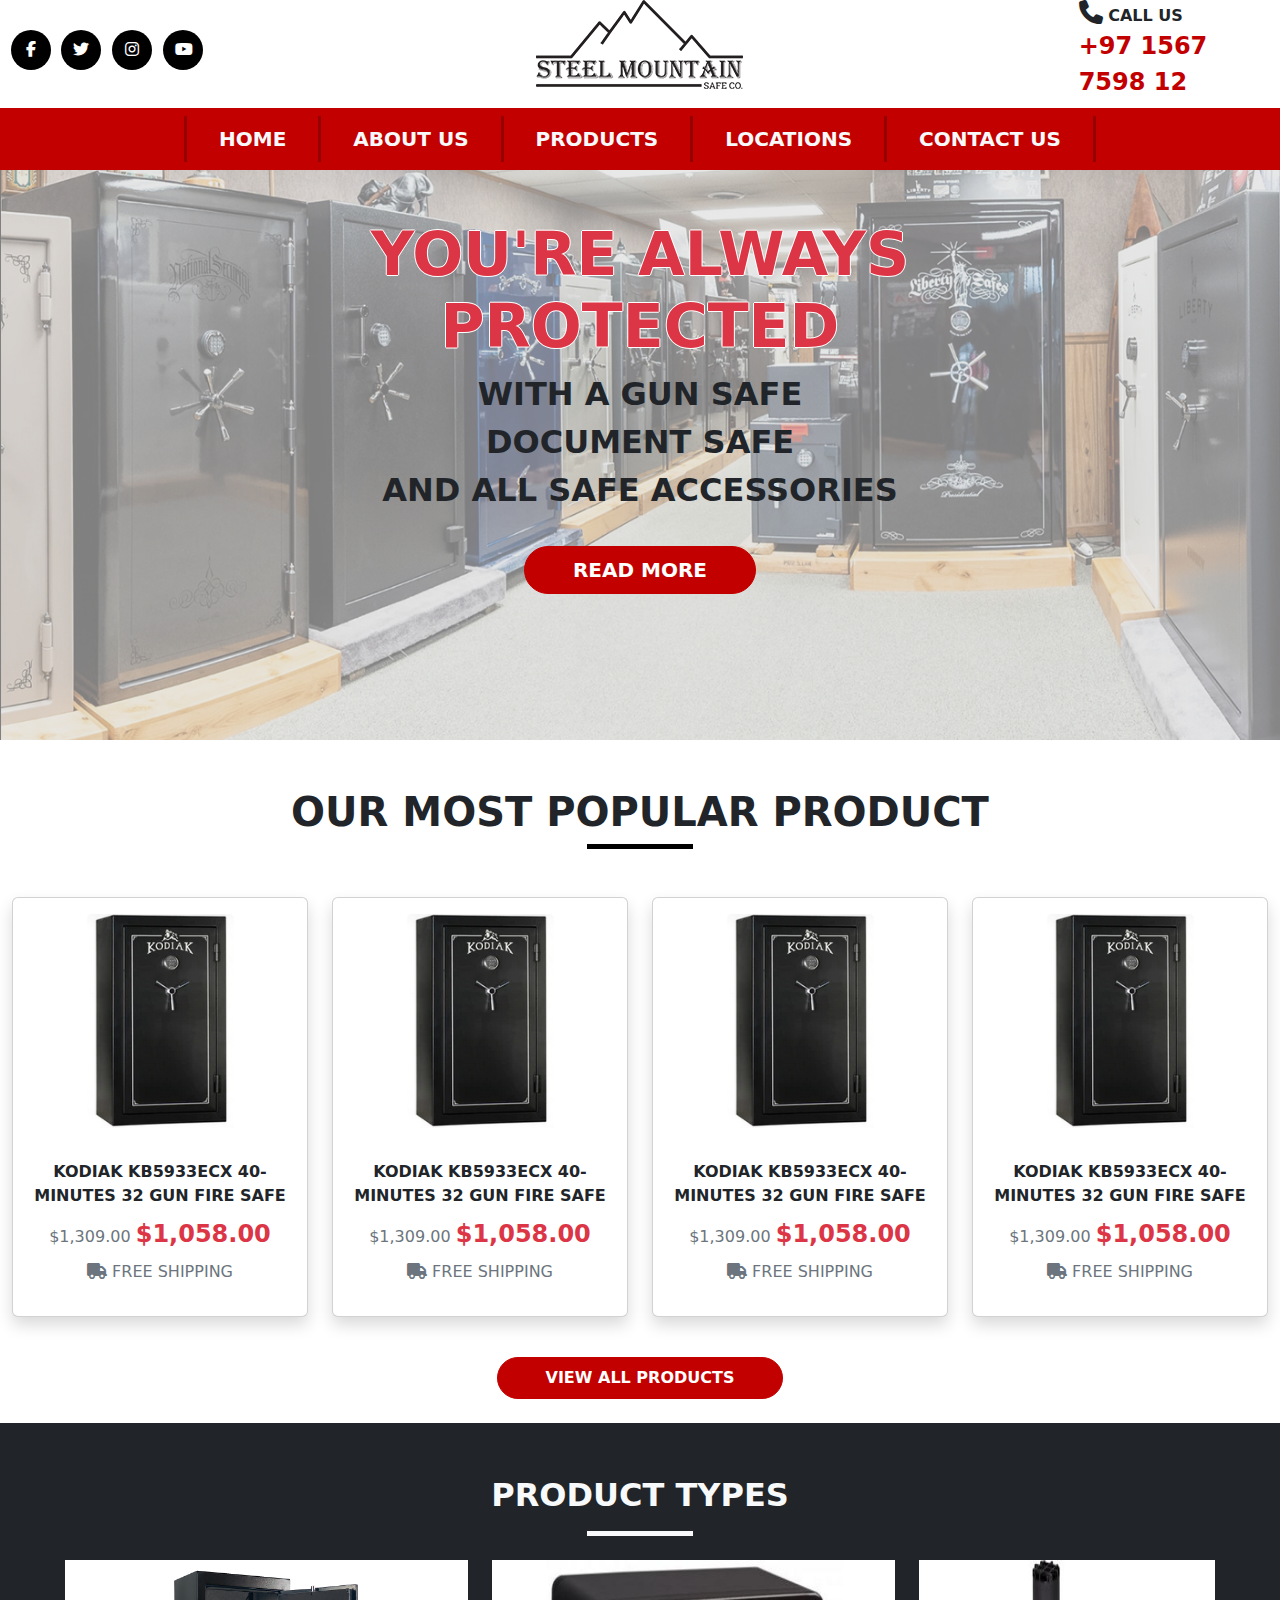
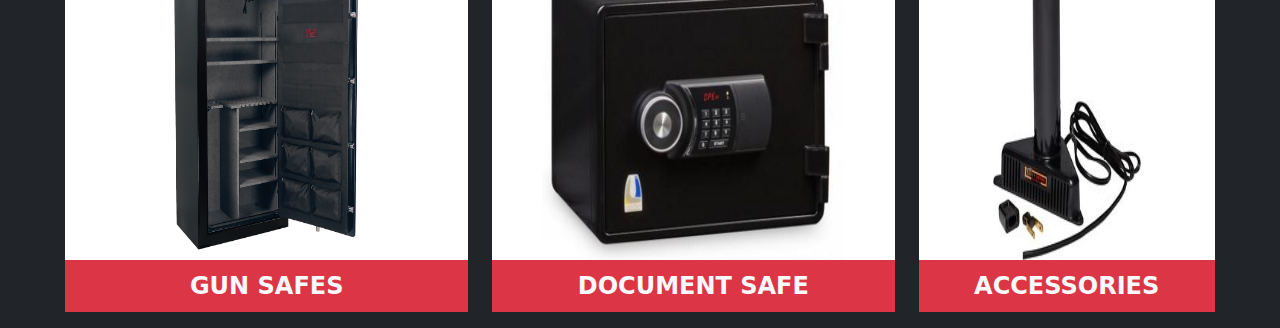
==== index.html @ 43d5d875 "u" ====
<!DOCTYPE html>
<html lang="en">

<head>
    <meta charset="UTF-8">
    <meta name="viewport" content="width=device-width, initial-scale=1.0">
    <title>Document</title>
    <link rel="stylesheet" href="https://cdn.jsdelivr.net/npm/bootstrap@5.3.3/dist/css/bootstrap.min.css">
    <link rel="stylesheet" href="https://cdn.jsdelivr.net/npm/bootstrap-icons@1.11.3/font/bootstrap-icons.min.css">
    <link rel="stylesheet" href="https://cdnjs.cloudflare.com/ajax/libs/font-awesome/6.7.2/css/all.min.css ">
    <link rel="stylesheet" href="/css/style.css">
</head>

<body>
    <!-- header Section -->
    <header class="header">
        <div class="container">
            <div class="row">
                <div class="col-2 align-self-center">
                    <div class="row social-links justify-content-evenly">
                        <div class="text-center links align-content-center">
                            <a href="#"><i class="fa-brands fa-facebook-f"></i></a>
                        </div>
                        <div class="text-center links align-content-center">
                            <a href="#"><i class="fa-brands fa-twitter"></i></a>
                        </div>
                        <div class="text-center links align-content-center">
                            <a href="#"><i class="fa-brands fa-instagram"></i></a>
                        </div>
                        <div class="text-center links align-content-center">
                            <a href="#"><i class="fa-brands fa-youtube"></i></a>
                        </div>
                    </div>
                </div>
                <div class="col-8 text-center">
                    <img src="/img/logo.png" class="logo" alt="">
                </div>
                <div class="col-2 text-start align-content-center">
                    <div class="row">
                        <div class="col align-self-center fw-bold">
                            <i class="fa-solid fa-phone" style="font-size: 1.5rem;"></i> CALL US
                        </div>
                    </div>
                    <div class="row ">
                        <div class="col text-primary fw-bolder fs-4">
                            +97 1567 7598 12
                        </div>
                    </div>
                </div>
            </div>
        </div>
    </header>

    <!-- Navbar Section -->
    <nav class="navbar navbar-expand-lg bg-primary mt-2">
        <div class="container">
            <button class="navbar-toggler" type="button" data-bs-toggle="collapse" data-bs-target="#navbarSupportedContent" aria-controls="navbarSupportedContent" aria-expanded="false" aria-label="Toggle navigation">
                <span class="navbar-toggler-icon"></span>
            </button>
            <div class="collapse navbar-collapse justify-content-center" id="navbarSupportedContent">
                <ul class="navbar-nav" id="navbarNav">
                    <li class="nav-item">
                        <a href="#" class="nav-link active text-light fw-bold fs-5 me-5 w-100 text-center border-start border-primary border-3">HOME</a>
                    </li>
                    <li class="nav-item">
                        <a href="#" class="nav-link text-light fw-bold fs-5 me-5 w-100 text-center border-start border-primary border-3">ABOUT US</a>
                    </li>
                    <li class="nav-item">
                        <a href="#" class="nav-link text-light fw-bold fs-5 me-5 w-100 text-center border-start border-primary border-3">PRODUCTS</a>
                    </li>
                    <li class="nav-item">
                        <a href="#" class="nav-link text-light fw-bold fs-5 me-5 w-100 text-center border-start border-primary border-3">LOCATIONS</a>
                    </li>
                    <li class="nav-item">
                        <a href="#" class="nav-link text-light fw-bold fs-5 me-5 w-100 text-center border-start border-end border-primary border-3">CONTACT US</a>
                    </li>
                </ul>
            </div>
        </div>
    </nav>

    <!-- Banner Section -->
    <section class="banner-section">
        <div class="container banner">
            <div class="row">
                <div class="col text-center">
                    <h1 class="fw-bolder text-danger text-shadow text-large mt-5">YOU'RE ALWAYS <br>PROTECTED</h1>
                    <p class="fs-2 fw-bolder">WITH A GUN SAFE <br> DOCUMENT SAFE <br> AND ALL SAFE ACCESSORIES</p>
                    <a href="#" class="btn btn-primary mt-3 fs-5 fw-bolder px-5 py-2 rounded-pill">READ MORE</a>
                </div>
            </div>
        </div>
    </section>

    <!-- Products Section -->
    <section class="section-2">
        <div class="container">
            <div class="row">
                <div class="col">
                    <h1 class="fw-bold text-center mt-5"> OUR MOST POPULAR PRODUCT</h1>
                </div>
            </div>
            <div class="row justify-content-center">
                <div class="col-1 bar">
                </div>
            </div>
            <div class="row mt-5 justify-content-center">
                <div class="col-lg-3 col-md-8">
                    <div class="card align-items-center mb-3 shadow">
                        <img src="/img/product_img.jpg" alt="" class="card-img-top w-50 my-3">
                        <div class="card-body">
                            <div class="card-title text-center fw-bolder">
                                KODIAK KB5933ECX 40-MINUTES 32 GUN FIRE SAFE
                            </div>
                            <div class="card-text text-center">
                                <span class="fs-6 text-secondary">$1,309.00</span> <span class="fs-4 fw-bolder text-danger">$1,058.00</span>
                                <br>
                                <p class="text-secondary mt-2"><i class="fa-solid fa-truck"></i> FREE SHIPPING</p>
                            </div>
                        </div>
                    </div>
                </div>
                <div class="col-lg-3  col-md-8">
                    <div class="card align-items-center  mb-3 shadow">
                        <img src="/img/product_img.jpg" alt="" class="card-img-top w-50 my-3">
                        <div class="card-body">
                            <div class="card-title text-center fw-bolder">
                                KODIAK KB5933ECX 40-MINUTES 32 GUN FIRE SAFE
                            </div>
                            <div class="card-text text-center">
                                <span class="fs-6 text-secondary">$1,309.00</span> <span class="fs-4 fw-bolder text-danger">$1,058.00</span>
                                <br>
                                <p class="text-secondary mt-2"><i class="fa-solid fa-truck"></i> FREE SHIPPING</p>
                            </div>
                        </div>
                    </div>
                </div>
                <div class="col-lg-3 col-md-8">
                    <div class="card align-items-center  mb-3 shadow">
                        <img src="/img/product_img.jpg" alt="" class="card-img-top w-50 my-3">
                        <div class="card-body">
                            <div class="card-title text-center fw-bolder">
                                KODIAK KB5933ECX 40-MINUTES 32 GUN FIRE SAFE
                            </div>
                            <div class="card-text text-center">
                                <span class="fs-6 text-secondary">$1,309.00</span> <span class="fs-4 fw-bolder text-danger">$1,058.00</span>
                                <br>
                                <p class="text-secondary mt-2"><i class="fa-solid fa-truck"></i> FREE SHIPPING</p>
                            </div>
                        </div>
                    </div>
                </div>
                <div class="col-lg-3 col-md-8">
                    <div class="card align-items-center  mb-3 shadow">
                        <img src="/img/product_img.jpg" alt="" class="card-img-top w-50 my-3">
                        <div class="card-body">
                            <div class="card-title text-center fw-bolder">
                                KODIAK KB5933ECX 40-MINUTES 32 GUN FIRE SAFE
                            </div>
                            <div class="card-text text-center">
                                <span class="fs-6 text-secondary">$1,309.00</span> <span class="fs-4 fw-bolder text-danger">$1,058.00</span>
                                <br>
                                <p class="text-secondary mt-2"><i class="fa-solid fa-truck"></i> FREE SHIPPING</p>
                            </div>
                        </div>
                    </div>
                </div>
            </div>
            <div class="row">
                <div class="col text-center">
                    <a href="#" class="btn btn-primary px-5 rounded-pill fw-bold py-2 m-4"> VIEW ALL PRODUCTS</a>
                </div>
            </div>
        </div>
    </section>

    <!-- product Types -->
    <section class="section-3">
        <div class="container bg-dark">
            <div class="row">
                <div class="col text-center text-light fs-2 fw-bold my-1 mt-5">
                    PRODUCT TYPES
                </div>
            </div>
            <div class="row justify-content-center">
                <div class="col-1 bg-light my-2" style="height: 5px;">
                </div>
            </div>

            <div class="row Product-types justify-content-center mt-3">
                <div class="col-lg-4 col-md-3 mb-3">
                    <div class="card align-items-center rounded-0 border-0">
                        <img src="/img/gun-safe.jpg" alt="" class="card-img-top w-50" style="height:300px;">
                        <div class="card-title w-100 bg-danger mb-0 text-light fw-bolder text-center fs-4 py-2">
                            GUN SAFES
                        </div>
                    </div>
                </div>
                <div class="col-lg-4 col-md-6 mb-3">
                    <div class="card align-items-center rounded-0 border-0">
                        <img src="/img/document-safe.jpg" alt="" class="card-img-top w-75" style="height: 300px;">
                        <div class="card-title w-100 bg-danger mb-0 text-light fw-bolder text-center fs-4 py-2">
                            DOCUMENT SAFE
                        </div>
                    </div>
                </div>
                <div class="col-lg-3 col-md-3 mb-3">
                    <div class="card align-items-center  rounded-0 border-0">
                        <img src="/img/accessories.jpg" alt="" class="card-img-top w-50" style="height: 300px;">
                        <div class="card-title w-100 bg-danger mb-0 text-light fw-bolder text-center fs-4 py-2">
                            ACCESSORIES
                        </div>
                    </div>
                </div>
            </div>
        </div>
    </section>
    <script src="https://cdn.jsdelivr.net/npm/bootstrap@5.3.3/dist/js/bootstrap.bundle.min.js "></script>
</body>

</html>
---- css/style.css ----
.header a {
    text-decoration: none;
    color: white;
}

.container {
    max-width: 1510px;
}

.header .links {
    width: 40px;
    height: 40px;
    border-radius: 50px;
    background-color: black;
}

.text-primary {
    color: rgb(195, 0, 0) !important;
}

.bg-primary {
    background-color: rgb(195, 0, 0) !important;
}

.banner {
    background-image: linear-gradient(rgba(255, 255, 255, 0.5), rgba(255, 255, 255, 0.5)), url(/img/banner.jpg);
    width: 100%;
    height: 570px;
    background-repeat: no-repeat;
    background-size: cover;
}

.text-shadow {
    text-shadow: 0px 1px rgb(255, 255, 255), 0px -1px rgb(255, 255, 255), -1px 0px rgb(255, 255, 255), 1px 0px rgb(255, 255, 255);
}

.text-large {
    font-size: 60px;
}

.border-primary {
    border-color: rgb(149, 0, 0)!important;
}


/* btn */

.btn-primary {
    background-color: rgb(195, 0, 0);
    border: 1px solid rgb(195, 0, 0);
}

.btn-primary:hover {
    background-color: rgb(154, 0, 0);
    border: 1px solid rgb(154, 0, 0);
}

.bar {
    background-color: black;
    height: 5px;
}
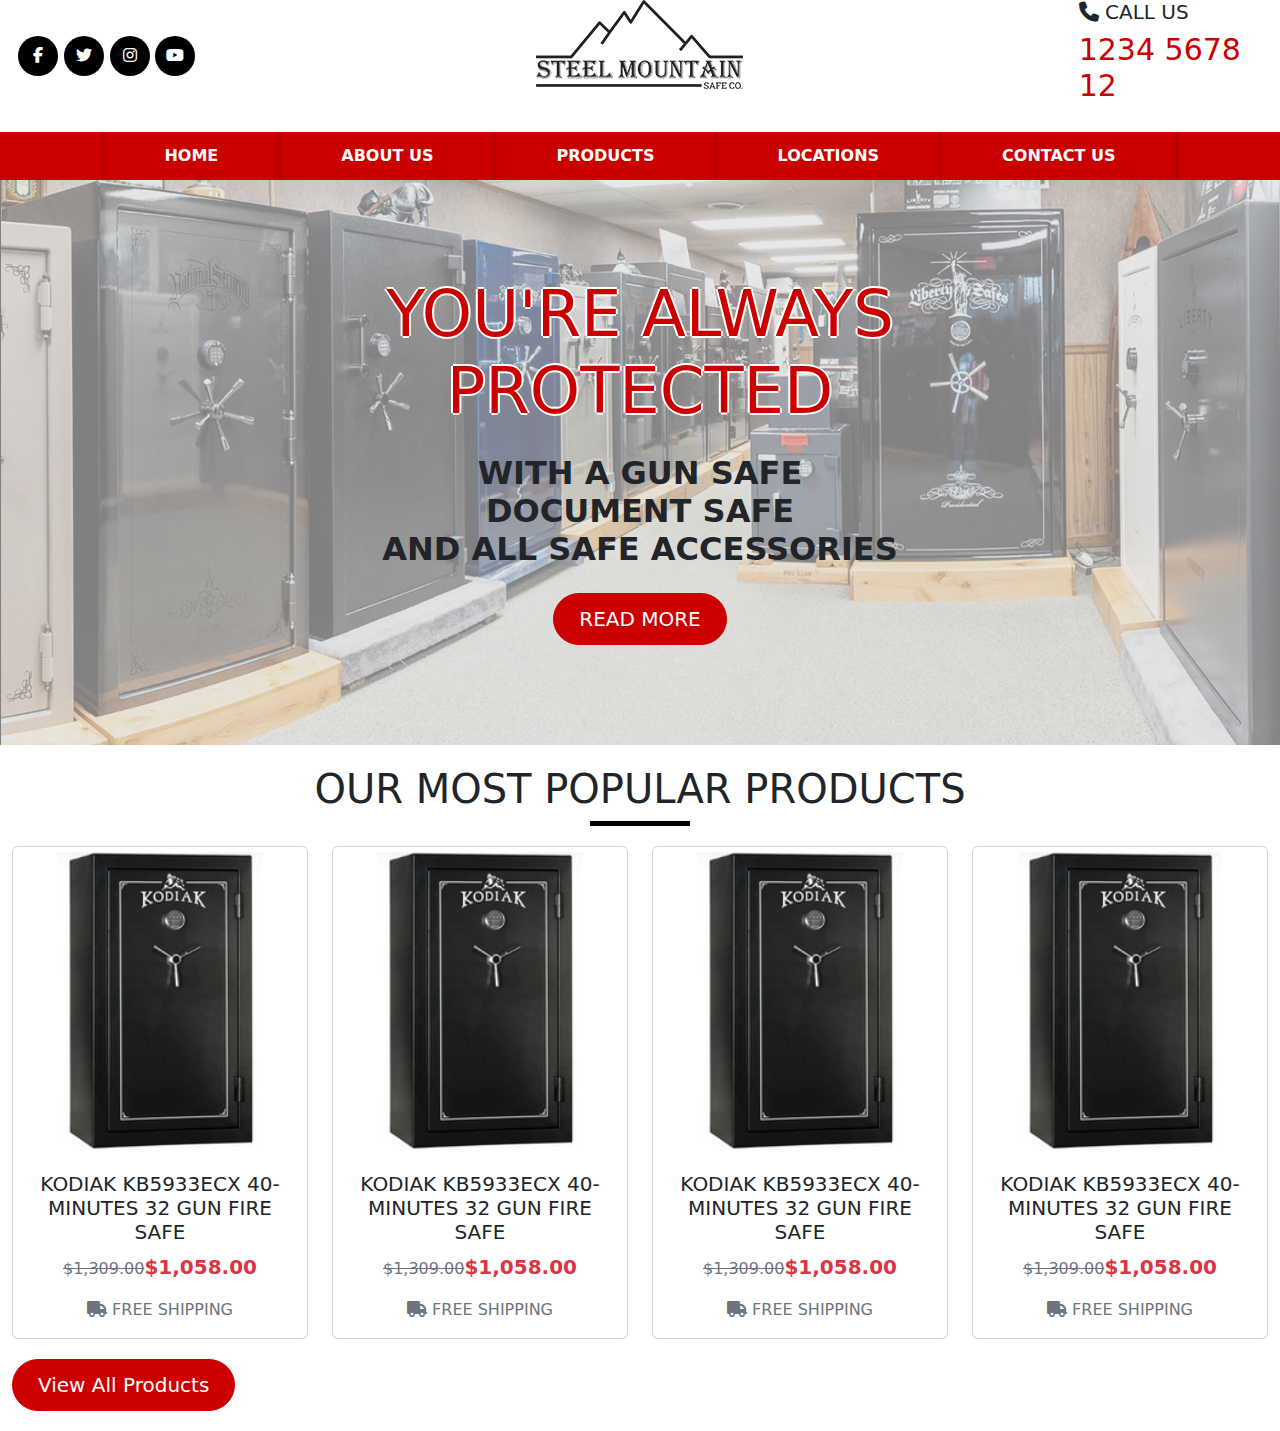
==== commit e9f64fc2: "u" ====
--- a/index.html
+++ b/index.html
@@ -12,210 +12,164 @@
 </head>
 
 <body>
-    <!-- header Section -->
-    <header class="header">
+    <header>
         <div class="container">
             <div class="row">
-                <div class="col-2 align-self-center">
-                    <div class="row social-links justify-content-evenly">
-                        <div class="text-center links align-content-center">
+                <div class="col-2 align-content-center">
+                    <div class="social-links">
+                        <div class="social-icon">
                             <a href="#"><i class="fa-brands fa-facebook-f"></i></a>
                         </div>
-                        <div class="text-center links align-content-center">
+                        <div class="social-icon">
                             <a href="#"><i class="fa-brands fa-twitter"></i></a>
                         </div>
-                        <div class="text-center links align-content-center">
+                        <div class="social-icon">
                             <a href="#"><i class="fa-brands fa-instagram"></i></a>
                         </div>
-                        <div class="text-center links align-content-center">
+                        <div class="social-icon">
                             <a href="#"><i class="fa-brands fa-youtube"></i></a>
                         </div>
                     </div>
                 </div>
-                <div class="col-8 text-center">
-                    <img src="/img/logo.png" class="logo" alt="">
+                <div class="col-8">
+                    <div class="logo text-center">
+                        <img src="/img/logo.png" alt="">
+                    </div>
                 </div>
-                <div class="col-2 text-start align-content-center">
-                    <div class="row">
-                        <div class="col align-self-center fw-bold">
-                            <i class="fa-solid fa-phone" style="font-size: 1.5rem;"></i> CALL US
-                        </div>
-                    </div>
-                    <div class="row ">
-                        <div class="col text-primary fw-bolder fs-4">
-                            +97 1567 7598 12
-                        </div>
+                <div class="col-2">
+                    <div class="call-us">
+                        <h5><i class="fa-solid fa-phone"></i> CALL US</h5>
+                        <h5 class="text-primary call-number">1234 5678 12</h5>
                     </div>
                 </div>
             </div>
+
+            <nav class="navbar navbar-expand-lg bg-primary mt-2">
+                <button class="navbar-toggler" type="button" data-bs-toggle="collapse" data-bs-target="#navbarSupportedContent" aria-controls="navbarSupportedContent" aria-expanded="false" aria-label="Toggle navigation">
+                    <span class="navbar-toggler-icon"></span>
+                  </button>
+                <div class="navbar-collapse collapse">
+                    <ul class="navbar-nav justify-content-center w-100">
+                        <li class="nav-item">
+                            <a href="#" class="nav-link text-light">HOME</a>
+                        </li>
+                        <li class="nav-item">
+                            <a href="#" class="nav-link">ABOUT US</a>
+                        </li>
+                        <li class="nav-item">
+                            <a href="#" class="nav-link">PRODUCTS</a>
+                        </li>
+                        <li class="nav-item">
+                            <a href="#" class="nav-link">LOCATIONS</a>
+                        </li>
+                        <li class="nav-item">
+                            <a href="#" class="nav-link">CONTACT US</a>
+                        </li>
+                    </ul>
+                </div>
+            </nav>
         </div>
     </header>
-
-    <!-- Navbar Section -->
-    <nav class="navbar navbar-expand-lg bg-primary mt-2">
+    <section class="banner-section">
         <div class="container">
-            <button class="navbar-toggler" type="button" data-bs-toggle="collapse" data-bs-target="#navbarSupportedContent" aria-controls="navbarSupportedContent" aria-expanded="false" aria-label="Toggle navigation">
-                <span class="navbar-toggler-icon"></span>
-            </button>
-            <div class="collapse navbar-collapse justify-content-center" id="navbarSupportedContent">
-                <ul class="navbar-nav" id="navbarNav">
-                    <li class="nav-item">
-                        <a href="#" class="nav-link active text-light fw-bold fs-5 me-5 w-100 text-center border-start border-primary border-3">HOME</a>
-                    </li>
-                    <li class="nav-item">
-                        <a href="#" class="nav-link text-light fw-bold fs-5 me-5 w-100 text-center border-start border-primary border-3">ABOUT US</a>
-                    </li>
-                    <li class="nav-item">
-                        <a href="#" class="nav-link text-light fw-bold fs-5 me-5 w-100 text-center border-start border-primary border-3">PRODUCTS</a>
-                    </li>
-                    <li class="nav-item">
-                        <a href="#" class="nav-link text-light fw-bold fs-5 me-5 w-100 text-center border-start border-primary border-3">LOCATIONS</a>
-                    </li>
-                    <li class="nav-item">
-                        <a href="#" class="nav-link text-light fw-bold fs-5 me-5 w-100 text-center border-start border-end border-primary border-3">CONTACT US</a>
-                    </li>
-                </ul>
-            </div>
-        </div>
-    </nav>
-
-    <!-- Banner Section -->
-    <section class="banner-section">
-        <div class="container banner">
-            <div class="row">
-                <div class="col text-center">
-                    <h1 class="fw-bolder text-danger text-shadow text-large mt-5">YOU'RE ALWAYS <br>PROTECTED</h1>
-                    <p class="fs-2 fw-bolder">WITH A GUN SAFE <br> DOCUMENT SAFE <br> AND ALL SAFE ACCESSORIES</p>
-                    <a href="#" class="btn btn-primary mt-3 fs-5 fw-bolder px-5 py-2 rounded-pill">READ MORE</a>
-                </div>
-            </div>
-        </div>
-    </section>
-
-    <!-- Products Section -->
-    <section class="section-2">
-        <div class="container">
-            <div class="row">
-                <div class="col">
-                    <h1 class="fw-bold text-center mt-5"> OUR MOST POPULAR PRODUCT</h1>
-                </div>
-            </div>
-            <div class="row justify-content-center">
-                <div class="col-1 bar">
-                </div>
-            </div>
-            <div class="row mt-5 justify-content-center">
-                <div class="col-lg-3 col-md-8">
-                    <div class="card align-items-center mb-3 shadow">
-                        <img src="/img/product_img.jpg" alt="" class="card-img-top w-50 my-3">
-                        <div class="card-body">
-                            <div class="card-title text-center fw-bolder">
-                                KODIAK KB5933ECX 40-MINUTES 32 GUN FIRE SAFE
-                            </div>
-                            <div class="card-text text-center">
-                                <span class="fs-6 text-secondary">$1,309.00</span> <span class="fs-4 fw-bolder text-danger">$1,058.00</span>
-                                <br>
-                                <p class="text-secondary mt-2"><i class="fa-solid fa-truck"></i> FREE SHIPPING</p>
-                            </div>
-                        </div>
-                    </div>
-                </div>
-                <div class="col-lg-3  col-md-8">
-                    <div class="card align-items-center  mb-3 shadow">
-                        <img src="/img/product_img.jpg" alt="" class="card-img-top w-50 my-3">
-                        <div class="card-body">
-                            <div class="card-title text-center fw-bolder">
-                                KODIAK KB5933ECX 40-MINUTES 32 GUN FIRE SAFE
-                            </div>
-                            <div class="card-text text-center">
-                                <span class="fs-6 text-secondary">$1,309.00</span> <span class="fs-4 fw-bolder text-danger">$1,058.00</span>
-                                <br>
-                                <p class="text-secondary mt-2"><i class="fa-solid fa-truck"></i> FREE SHIPPING</p>
-                            </div>
-                        </div>
-                    </div>
-                </div>
-                <div class="col-lg-3 col-md-8">
-                    <div class="card align-items-center  mb-3 shadow">
-                        <img src="/img/product_img.jpg" alt="" class="card-img-top w-50 my-3">
-                        <div class="card-body">
-                            <div class="card-title text-center fw-bolder">
-                                KODIAK KB5933ECX 40-MINUTES 32 GUN FIRE SAFE
-                            </div>
-                            <div class="card-text text-center">
-                                <span class="fs-6 text-secondary">$1,309.00</span> <span class="fs-4 fw-bolder text-danger">$1,058.00</span>
-                                <br>
-                                <p class="text-secondary mt-2"><i class="fa-solid fa-truck"></i> FREE SHIPPING</p>
-                            </div>
-                        </div>
-                    </div>
-                </div>
-                <div class="col-lg-3 col-md-8">
-                    <div class="card align-items-center  mb-3 shadow">
-                        <img src="/img/product_img.jpg" alt="" class="card-img-top w-50 my-3">
-                        <div class="card-body">
-                            <div class="card-title text-center fw-bolder">
-                                KODIAK KB5933ECX 40-MINUTES 32 GUN FIRE SAFE
-                            </div>
-                            <div class="card-text text-center">
-                                <span class="fs-6 text-secondary">$1,309.00</span> <span class="fs-4 fw-bolder text-danger">$1,058.00</span>
-                                <br>
-                                <p class="text-secondary mt-2"><i class="fa-solid fa-truck"></i> FREE SHIPPING</p>
-                            </div>
-                        </div>
-                    </div>
-                </div>
-            </div>
-            <div class="row">
-                <div class="col text-center">
-                    <a href="#" class="btn btn-primary px-5 rounded-pill fw-bold py-2 m-4"> VIEW ALL PRODUCTS</a>
-                </div>
-            </div>
-        </div>
-    </section>
-
-    <!-- product Types -->
-    <section class="section-3">
-        <div class="container bg-dark">
-            <div class="row">
-                <div class="col text-center text-light fs-2 fw-bold my-1 mt-5">
-                    PRODUCT TYPES
-                </div>
-            </div>
-            <div class="row justify-content-center">
-                <div class="col-1 bg-light my-2" style="height: 5px;">
-                </div>
-            </div>
-
-            <div class="row Product-types justify-content-center mt-3">
-                <div class="col-lg-4 col-md-3 mb-3">
-                    <div class="card align-items-center rounded-0 border-0">
-                        <img src="/img/gun-safe.jpg" alt="" class="card-img-top w-50" style="height:300px;">
-                        <div class="card-title w-100 bg-danger mb-0 text-light fw-bolder text-center fs-4 py-2">
-                            GUN SAFES
-                        </div>
-                    </div>
-                </div>
-                <div class="col-lg-4 col-md-6 mb-3">
-                    <div class="card align-items-center rounded-0 border-0">
-                        <img src="/img/document-safe.jpg" alt="" class="card-img-top w-75" style="height: 300px;">
-                        <div class="card-title w-100 bg-danger mb-0 text-light fw-bolder text-center fs-4 py-2">
-                            DOCUMENT SAFE
-                        </div>
-                    </div>
-                </div>
-                <div class="col-lg-3 col-md-3 mb-3">
-                    <div class="card align-items-center  rounded-0 border-0">
-                        <img src="/img/accessories.jpg" alt="" class="card-img-top w-50" style="height: 300px;">
-                        <div class="card-title w-100 bg-danger mb-0 text-light fw-bolder text-center fs-4 py-2">
-                            ACCESSORIES
+            <div class="banner">
+                <div class="row">
+                    <div class="col">
+                        <div class="banner-content text-center">
+                            <h1 class="text-primary my-3">YOU'RE ALWAYS <br>PROTECTED</h1>
+                            <h2 class="my-4">
+                                WITH A GUN SAFE <br> DOCUMENT SAFE <br> AND ALL SAFE ACCESSORIES
+                            </h2>
+                            <a href="#" class="btn btn-primary">READ MORE</a>
                         </div>
                     </div>
                 </div>
             </div>
         </div>
     </section>
-    <script src="https://cdn.jsdelivr.net/npm/bootstrap@5.3.3/dist/js/bootstrap.bundle.min.js "></script>
+
+    <!-- product section -->
+    <section class="product-section">
+        <div class="container">
+            <div class="products">
+                <div class="row">
+                    <div class="col">
+                        <div class="product-head">
+                            <h1 class="text-center">
+                                OUR MOST POPULAR PRODUCTS
+                            </h1>
+                            <div class="bar">
+                            </div>
+                        </div>
+                    </div>
+                </div>
+                <div class="row">
+                    <div class="col-lg-3">
+                        <div class="card">
+                            <img src="/img/product_img.jpg" alt="">
+                            <div class="card-body">
+                                <h5 class="card-title">KODIAK KB5933ECX 40-MINUTES 32 GUN FIRE SAFE</h5>
+                                <p class="card-text">
+                                    <span class="text-secondary before-price">$1,309.00</span><span class="text-danger after-price">$1,058.00</span>
+                                </p>
+                                <p class="card-text text-secondary">
+                                    <i class="fa-solid fa-truck"></i> FREE SHIPPING
+                                </p>
+                            </div>
+                        </div>
+                    </div>
+                    <div class="col-lg-3">
+                        <div class="card">
+                            <img src="/img/product_img.jpg" alt="">
+                            <div class="card-body">
+                                <h5 class="card-title">KODIAK KB5933ECX 40-MINUTES 32 GUN FIRE SAFE</h5>
+                                <p class="card-text">
+                                    <span class="text-secondary before-price">$1,309.00</span><span class="text-danger after-price">$1,058.00</span>
+                                </p>
+                                <p class="card-text text-secondary">
+                                    <i class="fa-solid fa-truck"></i> FREE SHIPPING
+                                </p>
+                            </div>
+                        </div>
+                    </div>
+                    <div class="col-lg-3">
+                        <div class="card">
+                            <img src="/img/product_img.jpg" alt="">
+                            <div class="card-body">
+                                <h5 class="card-title">KODIAK KB5933ECX 40-MINUTES 32 GUN FIRE SAFE</h5>
+                                <p class="card-text">
+                                    <span class="text-secondary before-price">$1,309.00</span><span class="text-danger after-price">$1,058.00</span>
+                                </p>
+                                <p class="card-text text-secondary">
+                                    <i class="fa-solid fa-truck"></i> FREE SHIPPING
+                                </p>
+                            </div>
+                        </div>
+                    </div>
+                    <div class="col-lg-3">
+                        <div class="card">
+                            <img src="/img/product_img.jpg" class="card-img-top" alt="">
+                            <div class="card-body">
+                                <h5 class="card-title">KODIAK KB5933ECX 40-MINUTES 32 GUN FIRE SAFE</h5>
+                                <p class="card-text">
+                                    <span class="text-secondary before-price">$1,309.00</span><span class="text-danger after-price">$1,058.00</span>
+                                </p>
+                                <p class="card-text text-secondary">
+                                    <i class="fa-solid fa-truck"></i> FREE SHIPPING
+                                </p>
+                            </div>
+                        </div>
+                    </div>
+                </div>
+                <div class="row">
+                    <div class="col">
+                        <a href="#" class="btn btn-primary">View All Products</a>
+                    </div>
+                </div>
+            </div>
+        </div>
+    </section>
+    <script src=" https://cdn.jsdelivr.net/npm/bootstrap@5.3.3/dist/js/bootstrap.bundle.min.js "></script>
 </body>
 
 </html>--- a/css/style.css
+++ b/css/style.css
@@ -1,61 +1,142 @@
-.header a {
-    text-decoration: none;
+* {
+    padding: 0%;
+    margin: 0;
+}
+
+.container {
+    max-width: 1530px !important;
+    padding: 0px !important;
+}
+
+.text-primary {
+    color: rgb(203, 0, 0) !important;
+}
+
+.row {
+    margin: 0;
+    margin-bottom: 20px;
+}
+
+.navbar .nav-item .nav-link {
+    padding: 12px 40px !important;
+}
+
+
+/* head-section */
+
+.social-links {
+    display: flex;
+    justify-content: space-evenly;
+}
+
+.social-icon {
+    height: 40px;
+    width: 40px;
+    background-color: black;
+    border-radius: 50px;
+    text-align: center;
+    align-content: center;
+}
+
+.social-links .social-icon a {
+    font-style: none;
     color: white;
 }
 
-.container {
-    max-width: 1510px;
+.call-us {
+    height: 100%;
+    align-content: center;
 }
 
-.header .links {
-    width: 40px;
-    height: 40px;
-    border-radius: 50px;
-    background-color: black;
-}
-
-.text-primary {
-    color: rgb(195, 0, 0) !important;
-}
-
-.bg-primary {
-    background-color: rgb(195, 0, 0) !important;
-}
-
-.banner {
-    background-image: linear-gradient(rgba(255, 255, 255, 0.5), rgba(255, 255, 255, 0.5)), url(/img/banner.jpg);
-    width: 100%;
-    height: 570px;
-    background-repeat: no-repeat;
-    background-size: cover;
-}
-
-.text-shadow {
-    text-shadow: 0px 1px rgb(255, 255, 255), 0px -1px rgb(255, 255, 255), -1px 0px rgb(255, 255, 255), 1px 0px rgb(255, 255, 255);
-}
-
-.text-large {
-    font-size: 60px;
-}
-
-.border-primary {
-    border-color: rgb(149, 0, 0)!important;
+.call-number {
+    font-size: 30px;
 }
 
 
-/* btn */
+/* navbar */
+
+.navbar {
+    padding: 0px;
+    margin-top: 10px;
+    background-color: rgb(202, 0, 0)!important;
+}
+
+.navbar ul li a {
+    color: white;
+    font-weight: 700;
+}
+
+.navbar ul li {
+    border-left: 3px solid rgb(183, 0, 0);
+    padding: 0 20px;
+}
+
+.navbar ul li:last-child {
+    border-right: 3px solid rgb(183, 0, 0);
+}
+
+
+/* banner section */
+
+.banner {
+    background: linear-gradient(rgba(255, 255, 255, .5), rgba(255, 255, 255, .5)), url(/img/banner.jpg);
+    background-repeat: no-repeat;
+    background-size: cover;
+    padding: 80px;
+}
+
+.banner-content h1 {
+    font-size: 5vw;
+    text-shadow: 0px -2px white, -2px 0px white, 0px 2px white, 2px 0px white;
+}
+
+.banner-content h2 {
+    margin: 10px 0;
+    font-weight: 700;
+}
 
 .btn-primary {
+    background-color: rgb(204, 0, 0);
+    border: 1px solid rgb(204, 0, 0);
+    padding: 10px 25px;
+    border-radius: 50px;
+    font-size: 20px;
+}
+
+.btn-primary:hover {
     background-color: rgb(195, 0, 0);
     border: 1px solid rgb(195, 0, 0);
 }
 
-.btn-primary:hover {
-    background-color: rgb(154, 0, 0);
-    border: 1px solid rgb(154, 0, 0);
+
+/* product section */
+
+.product-section {
+    margin: 20px 0px;
 }
 
 .bar {
     background-color: black;
     height: 5px;
+    width: 100px;
+    margin: auto;
+}
+
+.card {
+    text-align: center;
+    align-items: center;
+}
+
+.card img {
+    margin: 5px;
+    width: 70%;
+}
+
+.before-price {
+    text-decoration: line-through;
+}
+
+.after-price {
+    font-weight: 600;
+    font-size: 20px;
 }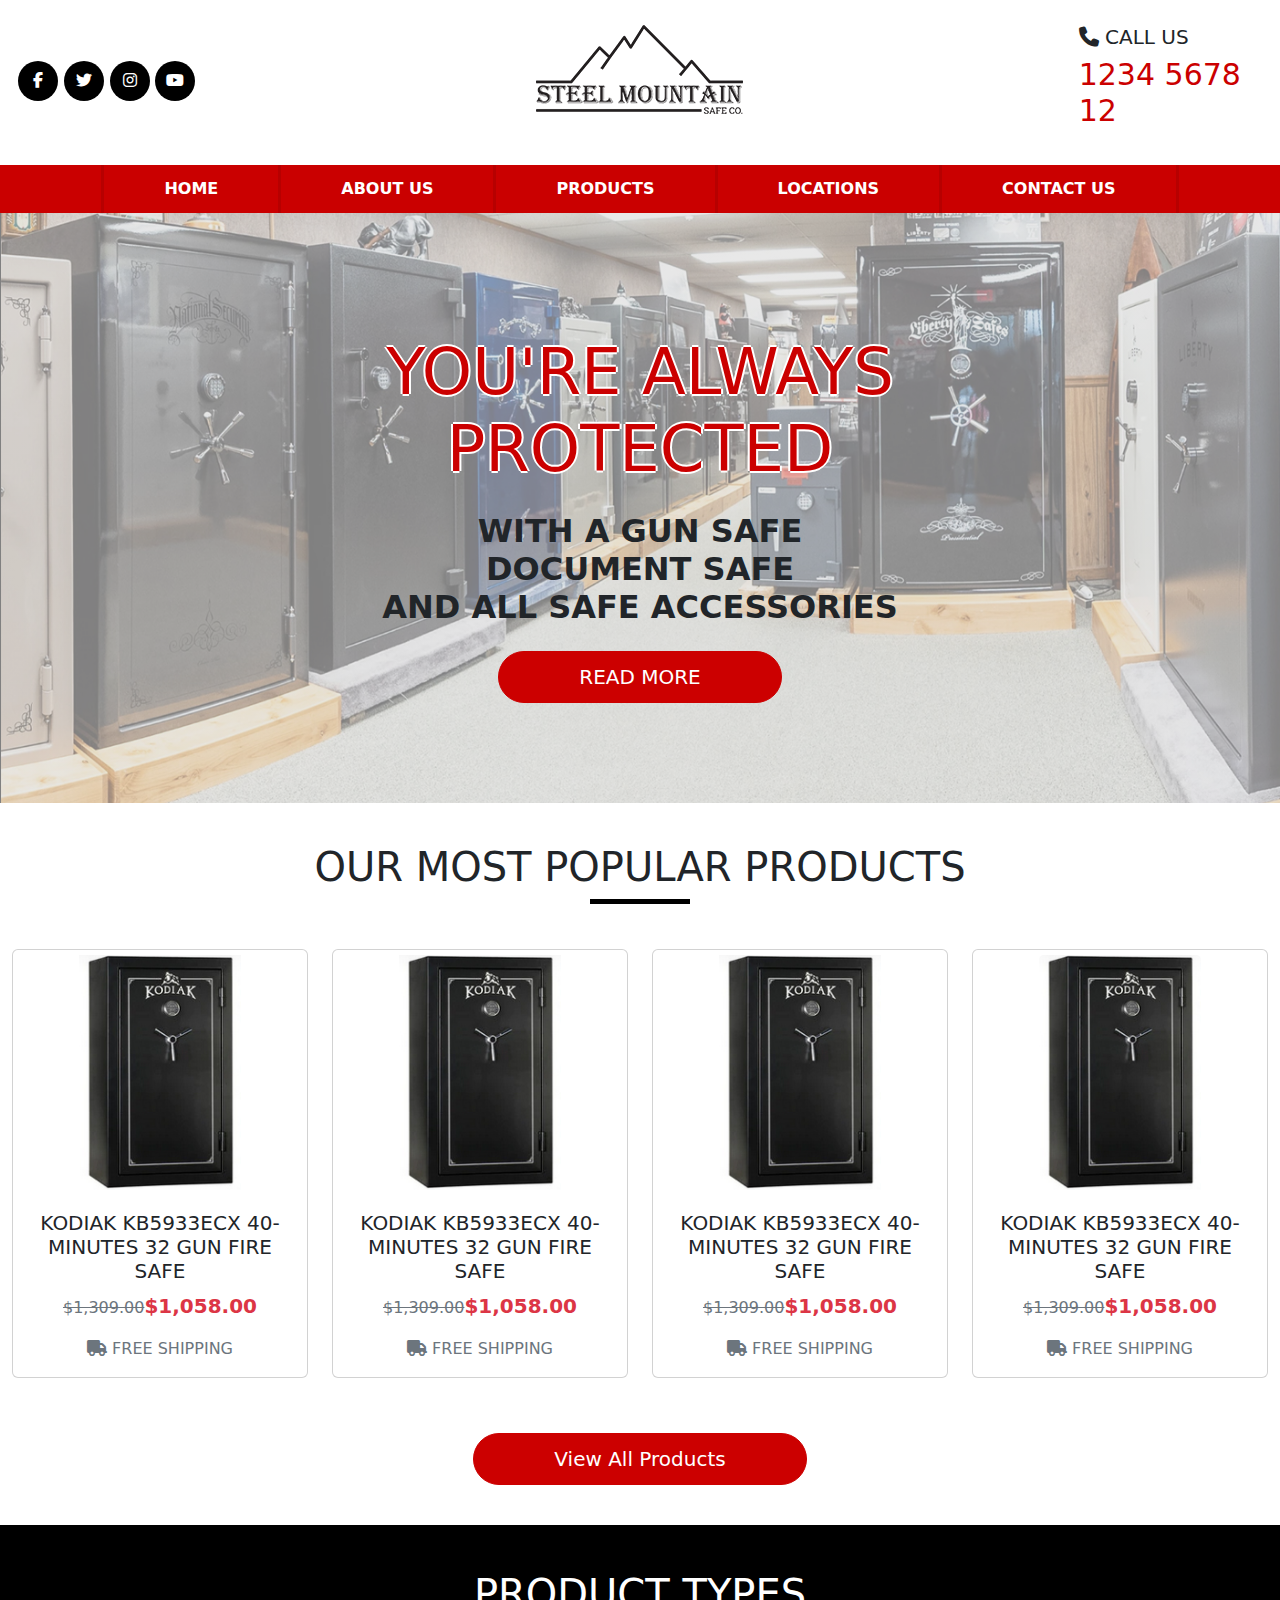
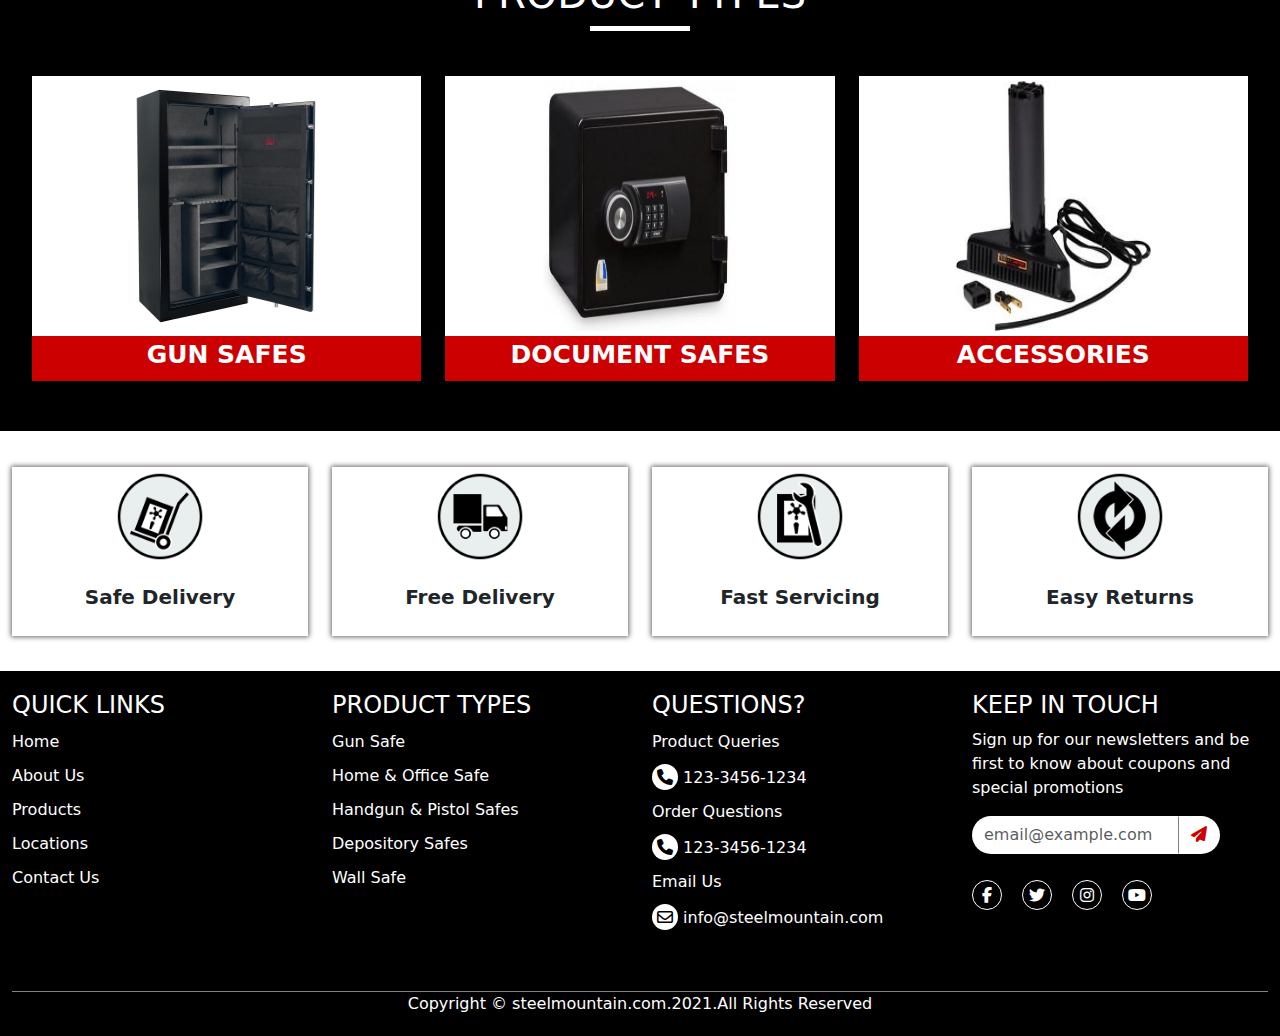
==== commit 0809b773: "u" ====
--- a/index.html
+++ b/index.html
@@ -44,14 +44,14 @@
                 </div>
             </div>
 
-            <nav class="navbar navbar-expand-lg bg-primary mt-2">
-                <button class="navbar-toggler" type="button" data-bs-toggle="collapse" data-bs-target="#navbarSupportedContent" aria-controls="navbarSupportedContent" aria-expanded="false" aria-label="Toggle navigation">
-                    <span class="navbar-toggler-icon"></span>
-                  </button>
-                <div class="navbar-collapse collapse">
+            <nav class="navbar navbar-expand-lg  mt-2">
+                <button class="navbar-toggler" type="button" data-bs-toggle="collapse" data-bs-target="#navbarNav" aria-controls="navbarNav" aria-expanded="false" aria-label="Toggle navigation">
+                    <span class="navbar-toggler-icon text-primary"></span>
+                </button>
+                <div class="navbar-collapse collapse" id="navbarNav">
                     <ul class="navbar-nav justify-content-center w-100">
                         <li class="nav-item">
-                            <a href="#" class="nav-link text-light">HOME</a>
+                            <a href="#" class="nav-link">HOME</a>
                         </li>
                         <li class="nav-item">
                             <a href="#" class="nav-link">ABOUT US</a>
@@ -104,7 +104,7 @@
                     </div>
                 </div>
                 <div class="row">
-                    <div class="col-lg-3">
+                    <div class="col-lg-3 col-md-6 col-sm-6">
                         <div class="card">
                             <img src="/img/product_img.jpg" alt="">
                             <div class="card-body">
@@ -118,7 +118,7 @@
                             </div>
                         </div>
                     </div>
-                    <div class="col-lg-3">
+                    <div class="col-lg-3 col-md-6 col-sm-6">
                         <div class="card">
                             <img src="/img/product_img.jpg" alt="">
                             <div class="card-body">
@@ -132,7 +132,7 @@
                             </div>
                         </div>
                     </div>
-                    <div class="col-lg-3">
+                    <div class="col-lg-3 col-md-6 col-sm-6">
                         <div class="card">
                             <img src="/img/product_img.jpg" alt="">
                             <div class="card-body">
@@ -146,7 +146,7 @@
                             </div>
                         </div>
                     </div>
-                    <div class="col-lg-3">
+                    <div class="col-lg-3 col-md-6 col-sm-6">
                         <div class="card">
                             <img src="/img/product_img.jpg" class="card-img-top" alt="">
                             <div class="card-body">
@@ -163,12 +163,230 @@
                 </div>
                 <div class="row">
                     <div class="col">
-                        <a href="#" class="btn btn-primary">View All Products</a>
+                        <div class="all-product-btn-sec">
+                            <a href="#" class="btn btn-primary">View All Products</a>
+                        </div>
                     </div>
                 </div>
             </div>
         </div>
     </section>
+    <!-- product types -->
+    <section class="product-types-section">
+        <div class="container">
+            <div class="row">
+                <div class="col">
+                    <div class="product-types-head">
+                        <h1>PRODUCT TYPES</h1>
+                    </div>
+                    <div class="bar bg-white">
+                    </div>
+                </div>
+            </div>
+            <div class="row justify-content-center">
+                <div class="col-lg-4 col-md-6 col-sm-10">
+                    <div class="card">
+                        <img src="/img/gun-safe.jpg" alt="">
+                        <div class="card-body">
+                            <div class="card-title">
+                                GUN SAFES
+                            </div>
+                        </div>
+                    </div>
+                </div>
+                <div class="col-lg-4 col-md-6 col-sm-10">
+                    <div class="card">
+                        <img src="/img/document-safe.jpg" alt="">
+                        <div class="card-body">
+                            <div class="card-title">
+                                DOCUMENT SAFES
+                            </div>
+                        </div>
+                    </div>
+                </div>
+                <div class="col-lg-4 col-md-6 col-sm-10">
+                    <div class="card">
+                        <img src="/img/accessories.jpg" alt="">
+                        <div class="card-body">
+                            <div class="card-title">
+                                ACCESSORIES
+                            </div>
+                        </div>
+                    </div>
+                </div>
+            </div>
+        </div>
+    </section>
+
+    <!-- feature s -->
+    <section class="features-section">
+        <div class="container">
+            <div class="row mt-3 row justify-content-center">
+                <div class="col-lg-3 col-md-6 col-sm-10">
+                    <div class="card">
+                        <img src="/img/icon01.png" alt="">
+                        <div class="card-body">
+                            <div class="card-title">
+                                Safe Delivery
+                            </div>
+                        </div>
+                    </div>
+                </div>
+                <div class="col-lg-3 col-md-6 col-sm-10">
+                    <div class="card">
+                        <img src="/img/icon02.png" alt="">
+                        <div class="card-body">
+                            <div class="card-title">
+                                Free Delivery
+                            </div>
+                        </div>
+                    </div>
+                </div>
+                <div class="col-lg-3 col-md-6 col-sm-10">
+                    <div class="card">
+                        <img src="/img/icon03.png" alt="">
+                        <div class="card-body">
+                            <div class="card-title">
+                                Fast Servicing
+                            </div>
+                        </div>
+                    </div>
+                </div>
+                <div class="col-lg-3 col-md-6 col-sm-10">
+                    <div class="card">
+                        <img src="/img/icon04.png" alt="">
+                        <div class="card-body">
+                            <div class="card-title">
+                                Easy Returns
+                            </div>
+                        </div>
+                    </div>
+                </div>
+            </div>
+        </div>
+    </section>
+
+    <!-- footer -->
+    <footer>
+        <div class="container">
+            <div class="row">
+                <div class="col-lg-3 col-md-6 col-sm-10">
+                    <div class="quick-links">
+                        <ul>
+                            <h4>QUICK LINKS</h4>
+                            <li>
+                                <a href="#">Home</a>
+                            </li>
+                            <li>
+                                <a href="#">About Us</a>
+                            </li>
+                            <li>
+                                <a href="#">Products</a>
+                            </li>
+                            <li>
+                                <a href="#">Locations</a>
+                            </li>
+                            <li>
+                                <a href="#">Contact Us</a>
+                            </li>
+                        </ul>
+                    </div>
+                </div>
+                <div class="col-lg-3 col-md-6 col-sm-10">
+                    <div class="Product-types">
+                        <ul>
+                            <h4>PRODUCT TYPES</h4>
+                            <li>
+                                <a href="#">Gun Safe</a>
+                            </li>
+                            <li>
+                                <a href="#">Home & Office Safe</a>
+                            </li>
+                            <li>
+                                <a href="#">Handgun & Pistol Safes</a>
+                            </li>
+                            <li>
+                                <a href="#">Depository Safes</a>
+                            </li>
+                            <li>
+                                <a href="#">Wall Safe</a>
+                            </li>
+                        </ul>
+                    </div>
+                </div>
+                <div class="col-lg-3 col-md-6 col-sm-10">
+                    <div class="Questions">
+                        <ul>
+                            <h4>
+                                QUESTIONS?
+                            </h4>
+                            <li>
+                                Product Queries
+                            </li>
+                            <li>
+                                <i class="fa-solid fa-phone"></i> 123-3456-1234
+                            </li>
+                            <li>
+                                Order Questions
+                            </li>
+                            <li>
+                                <i class="fa-solid fa-phone"></i> 123-3456-1234
+                            </li>
+                            <li>
+                                Email Us
+                            </li>
+                            <li>
+                                <i class="fa-regular fa-envelope"></i> info@steelmountain.com
+                            </li>
+                        </ul>
+                    </div>
+                </div>
+                <div class="col-lg-3 col-md-6 col-sm-10">
+                    <div class="keep-in-touch">
+                        <h4>
+                            KEEP IN TOUCH
+                        </h4>
+                        <p>
+                            Sign up for our newsletters and be first to know about coupons and special promotions
+                        </p>
+                        <form action="" class="input-group mb-3">
+                            <input type="text" class="form-control" placeholder="email@example.com" aria-label="Recipient's username" aria-describedby="button-addon2">
+                            <button class="btn" type="button" id="button-addon2"><i class="fa-solid fa-paper-plane"></i></button>
+                        </form>
+                        <ul>
+                            <li>
+                                <a href="#">
+                                    <i class="fa-brands fa-facebook-f"></i>
+                                </a>
+                            </li>
+                            <li>
+                                <a href="#">
+                                    <i class="fa-brands fa-twitter"></i>
+                                </a>
+                            </li>
+                            <li>
+                                <a href="#">
+                                    <i class="fa-brands fa-instagram"></i>
+                                </a>
+                            </li>
+                            <li>
+                                <a href="#">
+                                    <i class="fa-brands fa-youtube"></i>
+                                </a>
+                            </li>
+                        </ul>
+                    </div>
+                </div>
+            </div>
+            <div class="row">
+                <div class="col">
+                    <div class="footer-copyright">
+                        Copyright &copy; steelmountain.com.2021.All Rights Reserved
+                    </div>
+                </div>
+            </div>
+        </div>
+    </footer>
     <script src=" https://cdn.jsdelivr.net/npm/bootstrap@5.3.3/dist/js/bootstrap.bundle.min.js "></script>
 </body>
 
--- a/css/style.css
+++ b/css/style.css
@@ -14,7 +14,8 @@
 
 .row {
     margin: 0;
-    margin-bottom: 20px;
+    margin-top: 5px;
+    padding: 20px 0;
 }
 
 .navbar .nav-item .nav-link {
@@ -98,14 +99,15 @@
 .btn-primary {
     background-color: rgb(204, 0, 0);
     border: 1px solid rgb(204, 0, 0);
-    padding: 10px 25px;
+    padding: 10px 80px;
     border-radius: 50px;
     font-size: 20px;
 }
 
-.btn-primary:hover {
-    background-color: rgb(195, 0, 0);
-    border: 1px solid rgb(195, 0, 0);
+.btn-primary:hover,
+.btn-primary:active {
+    background-color: rgb(185, 0, 0)!important;
+    border: 1px solid rgb(185, 0, 0)!important;
 }
 
 
@@ -125,11 +127,12 @@
 .card {
     text-align: center;
     align-items: center;
+    margin-bottom: 10px;
 }
 
 .card img {
     margin: 5px;
-    width: 70%;
+    width: 55%;
 }
 
 .before-price {
@@ -139,4 +142,130 @@
 .after-price {
     font-weight: 600;
     font-size: 20px;
+}
+
+.all-product-btn-sec {
+    text-align: center!important;
+}
+
+
+/* product types */
+
+.product-types-section {
+    background-color: black;
+    padding: 20px;
+}
+
+.product-types-head {
+    text-align: center;
+    color: white;
+}
+
+.product-types-section .card {
+    border-radius: 0;
+    border: none;
+}
+
+.product-types-section .card .card-body {
+    width: 100%;
+    background-color: rgb(204, 0, 0);
+    color: white;
+    font-size: 25px;
+    padding: 0px;
+    font-weight: 600;
+}
+
+.product-types-section .card img {
+    height: 250px;
+    width: 50%;
+}
+
+
+/* features section */
+
+.features-section .card img {
+    width: 30%;
+}
+
+.features-section .card .card-title {
+    font-size: 20px;
+    font-weight: 700;
+}
+
+.features-section .card {
+    border-radius: 0px!important;
+    border: none;
+    box-shadow: 0px 0px 5px 1px rgb(101, 101, 101)!important;
+}
+
+
+/* footer */
+
+footer {
+    background-color: black;
+    color: white;
+}
+
+footer ul {
+    list-style: none;
+    padding-left: 0;
+}
+
+footer li {
+    margin-top: 10px;
+}
+
+footer a {
+    text-decoration: none;
+    color: white;
+}
+
+footer ul a:hover {
+    color: rgb(204, 0, 0);
+}
+
+footer ul i {
+    background-color: white;
+    color: black;
+    padding: 5px;
+    border-radius: 20px;
+}
+
+footer .form-control {
+    border-radius: 20px 0 0 20px;
+    border: none!important;
+    flex: 0 1 auto!important;
+    width: 70%!important;
+}
+
+footer .form-control:focus,
+footer .form-control:focus-visible {
+    box-shadow: none!important;
+}
+
+footer button {
+    border-radius: 0 20px 20px 0 !important;
+    color: rgb(204, 0, 0) !important;
+    background-color: white!important;
+    border-left: 1px solid gray!important;
+}
+
+.keep-in-touch ul {
+    display: flex;
+    gap: 20px;
+}
+
+.keep-in-touch ul i {
+    background-color: black;
+    color: white;
+    width: 30px;
+    height: 30px;
+    text-align: center;
+    align-content: center;
+    border: 1px solid white;
+}
+
+.footer-copyright {
+    border-top: 1px solid gray;
+    text-align: center;
 }